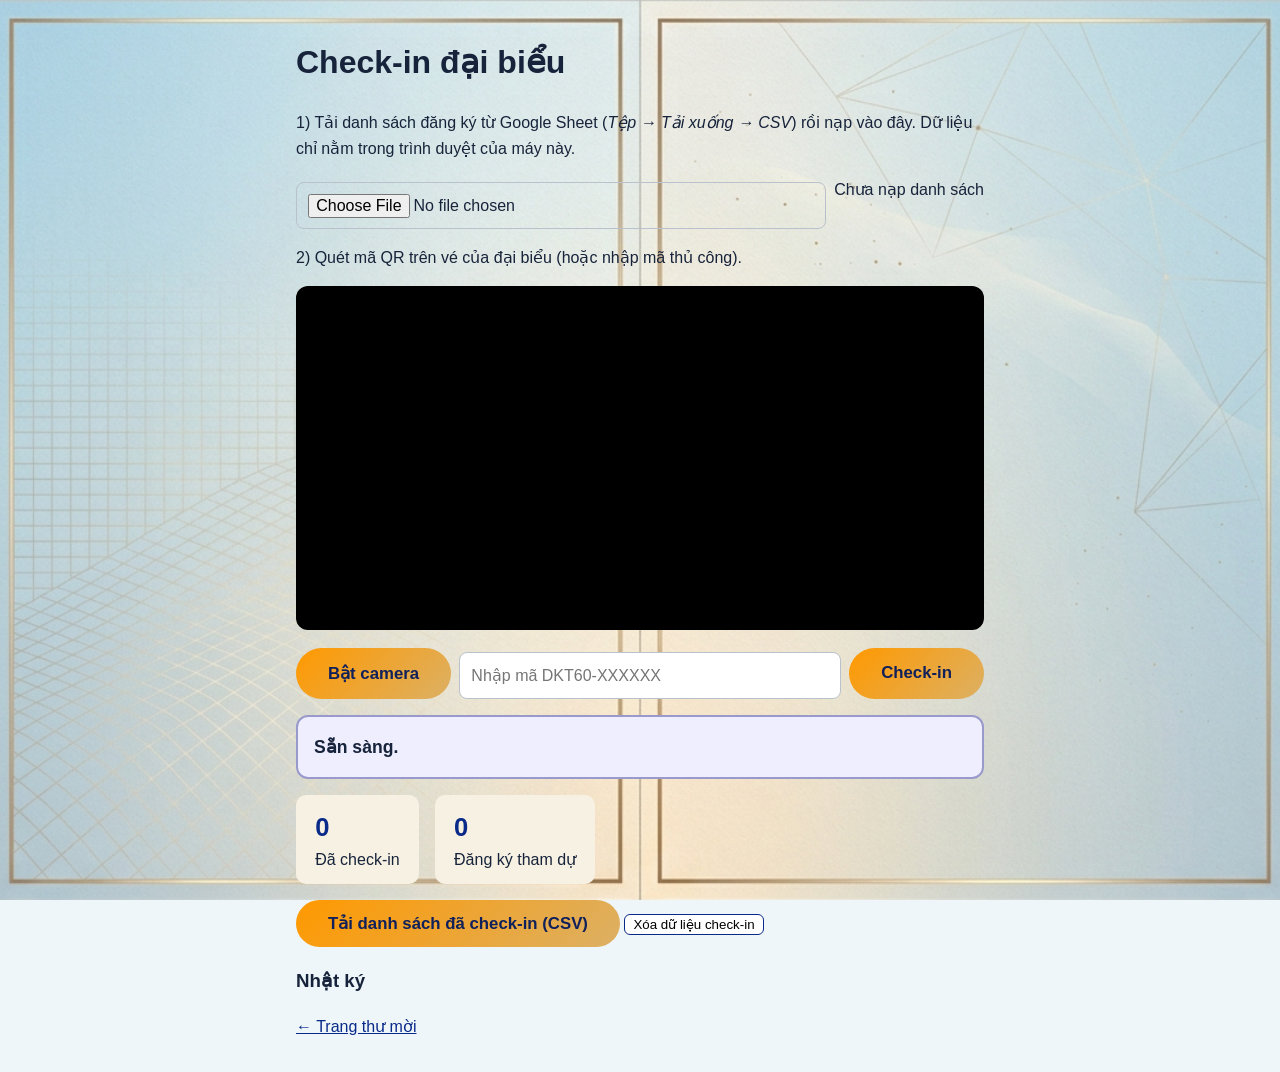
==== checkin.html @ c57fd4f1 "Ve check-in QR va trang check-in" ====
<!DOCTYPE html>
<html lang="vi"><head><meta charset="UTF-8"><meta name="viewport" content="width=device-width,initial-scale=1">
<meta name="robots" content="noindex">
<title>Check-in – 60 năm ĐKT</title><link rel="stylesheet" href="style.css">
<style>
.ck{max-width:720px;margin:0 auto;padding:1rem}
video{width:100%;border-radius:12px;background:#000;max-height:50vh;object-fit:cover}
.res{padding:1rem;border-radius:12px;margin:1rem 0;font-size:1.1rem;font-weight:600;background:#eef;border:2px solid #99c}
.res.ok{background:#e8f7e8;border-color:#3a8a3a}.res.dup{background:#fff3d6;border-color:#e0a000}.res.bad{background:#fde7e7;border-color:#b3261e}
.row{display:flex;gap:.5rem;flex-wrap:wrap;margin:.6rem 0}.row input{flex:1;min-width:160px}
#log{font-size:.85rem}
</style></head>
<body><div class="ck">
<h1>Check-in đại biểu</h1>
<p>1) Tải danh sách đăng ký từ Google Sheet (<i>Tệp → Tải xuống → CSV</i>) rồi nạp vào đây. Dữ liệu chỉ nằm trong trình duyệt của máy này.</p>
<div class="row"><input type="file" id="csvIn" accept=".csv"><span id="loaded">Chưa nạp danh sách</span></div>
<p>2) Quét mã QR trên vé của đại biểu (hoặc nhập mã thủ công).</p>
<video id="v" playsinline muted></video>
<div class="row"><button class="btn" id="cam">Bật camera</button>
<input id="man" placeholder="Nhập mã DKT60-XXXXXX" maxlength="20"><button class="btn" id="add">Check-in</button></div>
<div class="res" id="res">Sẵn sàng.</div>
<div class="stats" id="stats"></div>
<button class="btn" id="exp">Tải danh sách đã check-in (CSV)</button>
<button class="mini" id="clr">Xóa dữ liệu check-in</button>
<h3>Nhật ký</h3><div id="log"></div>
<p><a href="index.html">← Trang thư mời</a></p>
</div>
<script src="vendor/jsQR.js"></script>
<script>
"use strict";
const $=s=>document.querySelector(s), KEY="dkt60_checkin", REG="dkt60_reglist";
const CODE_RE=/^DKT60-[A-Z2-9]{6}$/;
let reg=JSON.parse(localStorage.getItem(REG)||"{}");      // mã -> {hoTen,donVi,thamDu,nguoiDiCung}
let done=JSON.parse(localStorage.getItem(KEY)||"{}");     // mã -> {thoiGian,hoTen,donVi}
const esc=s=>String(s??"").replace(/[&<>"]/g,c=>({"&":"&amp;","<":"&lt;",">":"&gt;",'"':"&quot;"}[c]));

function parseCSV(t){const rows=[];let r=[],f="",q=false;t=t.replace(/^\ufeff/,"");
 for(let i=0;i<t.length;i++){const c=t[i];
  if(q){if(c=='"'){if(t[i+1]=='"'){f+='"';i++}else q=false}else f+=c}
  else if(c=='"')q=true;else if(c==","){r.push(f);f=""}
  else if(c=="\n"){r.push(f.replace(/\r$/,""));rows.push(r);r=[];f=""}else f+=c}
 if(f||r.length){r.push(f);rows.push(r)} return rows}

$("#csvIn").onchange=async e=>{
 const rows=parseCSV(await e.target.files[0].text()); if(rows.length<2) return alert("File rỗng");
 const head=rows[0].map(h=>h.trim().toLowerCase());
 const idx=(...k)=>head.findIndex(h=>k.some(x=>h.includes(x)));
 let ic=idx("madangky","mã đăng ký","ma dang ky");
 if(ic<0) ic=rows[1].findIndex(c=>CODE_RE.test(c.trim()));       // dự phòng: cột chứa mã
 if(ic<0) return alert("Không tìm thấy cột Mã đăng ký trong file.");
 const iN=idx("hoten","họ"),iD=idx("donvi","đơn vị"),iT=idx("thamdu","tham dự"),iP=idx("nguoidicung","đi cùng");
 reg={}; let dupCnt=0;
 rows.slice(1).forEach(r=>{const c=(r[ic]||"").trim(); if(!CODE_RE.test(c)) return; if(reg[c]) dupCnt++;
  reg[c]={hoTen:r[iN]||"",donVi:r[iD]||"",thamDu:r[iT]||"",nguoiDiCung:r[iP]||"0"}});
 localStorage.setItem(REG,JSON.stringify(reg)); show();
 if(dupCnt) alert("Cảnh báo: có "+dupCnt+" mã bị trùng trong danh sách.");
};

function msg(cls,html){const r=$("#res");r.className="res "+cls;r.innerHTML=html}
function checkin(raw){
 const code=String(raw||"").trim().toUpperCase();
 if(!CODE_RE.test(code)) return msg("bad","❌ Mã không hợp lệ: "+esc(code));
 const info=reg[code];
 if(Object.keys(reg).length && !info) return msg("bad","❌ Mã <b>"+code+"</b> không có trong danh sách đăng ký.");
 if(info && info.thamDu && info.thamDu!=="Có") return msg("bad","⚠ "+esc(info.hoTen)+" đã đăng ký <b>KHÔNG tham dự</b>.");
 if(done[code]) return msg("dup","⚠ Đã check-in lúc "+new Date(done[code].thoiGian).toLocaleTimeString("vi-VN")+" — "+esc(done[code].hoTen||code));
 done[code]={thoiGian:new Date().toISOString(),hoTen:info?.hoTen||"",donVi:info?.donVi||"",nguoiDiCung:info?.nguoiDiCung||"0"};
 localStorage.setItem(KEY,JSON.stringify(done));
 msg("ok","✅ <b>"+esc(info?.hoTen||code)+"</b><br>"+esc(info?.donVi||"")+(info&&+info.nguoiDiCung?"<br>Đi cùng: "+esc(info.nguoiDiCung)+" người":"")); show();
}
function show(){
 const n=Object.keys(reg).length, yes=Object.values(reg).filter(x=>x.thamDu==="Có").length, d=Object.keys(done).length;
 $("#loaded").textContent=n?`Đã nạp ${n} đăng ký`:"Chưa nạp danh sách";
 $("#stats").innerHTML=`<div><b>${d}</b>Đã check-in</div><div><b>${yes}</b>Đăng ký tham dự</div>`;
 $("#log").innerHTML=Object.entries(done).sort((a,b)=>b[1].thoiGian.localeCompare(a[1].thoiGian)).slice(0,30)
  .map(([c,v])=>`${new Date(v.thoiGian).toLocaleTimeString("vi-VN")} · ${c} · ${esc(v.hoTen)}`).join("<br>");
}
$("#add").onclick=()=>{checkin($("#man").value);$("#man").value=""};
$("#man").onkeydown=e=>{if(e.key==="Enter")$("#add").click()};

// Quét camera bằng jsQR (chạy được cả iPhone/Android)
let stream=null,last="",lastT=0;
$("#cam").onclick=async()=>{
 try{stream=await navigator.mediaDevices.getUserMedia({video:{facingMode:"environment"}});}
 catch{return msg("bad","Không mở được camera (cần HTTPS và cấp quyền).")}
 const v=$("#v");v.srcObject=stream;await v.play();const cv=document.createElement("canvas"),g=cv.getContext("2d",{willReadFrequently:true});
 (function loop(){ if(!stream)return;
  if(v.videoWidth){cv.width=v.videoWidth;cv.height=v.videoHeight;g.drawImage(v,0,0);
   const im=g.getImageData(0,0,cv.width,cv.height),r=jsQR(im.data,im.width,im.height);
   if(r&&r.data&&(r.data!==last||Date.now()-lastT>4000)){last=r.data;lastT=Date.now();checkin(r.data)}}
  requestAnimationFrame(loop)})();
};
$("#exp").onclick=()=>{const q=v=>{v=String(v??"");if(/^[=+\-@]/.test(v))v="'"+v;return '"'+v.replace(/"/g,'""')+'"'};
 const t="\ufeff"+["Mã,Thời gian,Họ tên,Đơn vị,Đi cùng"].concat(Object.entries(done).map(([c,v])=>[c,v.thoiGian,v.hoTen,v.donVi,v.nguoiDiCung].map(q).join(","))).join("\r\n");
 const a=document.createElement("a");a.href=URL.createObjectURL(new Blob([t],{type:"text/csv;charset=utf-8"}));a.download="checkin_60nam_DKT.csv";a.click()};
$("#clr").onclick=()=>{if(confirm("Xóa toàn bộ dữ liệu check-in trên máy này?")){done={};localStorage.removeItem(KEY);show()}};
show();
</script></body></html>
---- style.css ----
/* Bảng màu theo thư mời bản cứng: xanh dương #0000CC/#0070C0, cam #FF9900, vàng đồng #DCB064, nền trời xanh nhạt – kem */
:root{--navy:#0a2a8a;--blue:#0070c0;--royal:#0000cc;--gold:#b98a3e;--gold-l:#dcb064;--orange:#ff9900;--sand:#f7f1e3;--sky:#dff0f8;--ink:#17233a;--red:#b3261e}
*{box-sizing:border-box}
html{scroll-behavior:smooth}
body{margin:0;font-family:"Segoe UI",Roboto,Arial,sans-serif;color:var(--ink);line-height:1.6;background:#eef6fa url(assets/nen_vang_dong.png) center/cover fixed}
a{color:var(--navy)}
.nav{position:sticky;top:0;z-index:10;display:flex;justify-content:space-between;align-items:center;padding:.5rem 1.2rem;background:rgba(255,255,255,.92);backdrop-filter:blur(6px);border-bottom:2px solid var(--gold-l)}
.nav a{color:var(--navy);text-decoration:none;margin-left:1rem;font-size:.95rem;font-weight:600}
.nav a:hover{color:var(--orange)}
.nav .brand{display:flex;align-items:center;gap:.5rem;font-weight:800;color:var(--royal);margin:0;letter-spacing:.06em}
.nav .brand img{height:34px;width:34px}
/* Banner: ảnh tòa nhà trường làm nền, chữ ở vùng trời phía trên */
.hero{text-align:center;color:var(--navy);padding:2.2rem 1rem calc(34vw + 1rem);background:linear-gradient(180deg,rgba(223,240,248,.2),rgba(255,255,255,0) 60%),url(assets/banner_utc.jpg) center bottom/cover no-repeat,var(--sky);position:relative;border-bottom:4px solid var(--gold-l)}
.hero .logo{width:84px;height:84px;filter:drop-shadow(0 2px 4px rgba(0,0,0,.25))}
.hero .org{letter-spacing:.1em;font-size:.95rem;font-weight:700;color:var(--royal);margin:.4rem 0}
.hero h1{font-size:clamp(2.8rem,9vw,5.6rem);margin:.2rem 0;line-height:1.05;font-weight:900;color:var(--orange);text-shadow:0 2px 0 #fff,0 4px 10px rgba(185,138,62,.35)}
.hero h1 span{display:block;font-size:.42em;color:var(--royal);letter-spacing:.06em;text-shadow:0 1px 0 #fff}
.hero .sub{font-weight:800;letter-spacing:.1em;color:var(--blue);font-size:1.15rem;margin:.2rem 0}
.hero .years{display:inline-block;font-size:1.8rem;font-weight:800;margin:.3rem 0;color:var(--royal);padding:0 1.4rem;border-top:2px solid var(--gold);border-bottom:2px solid var(--gold)}
.hero .slogan{font-style:italic;font-weight:600;color:var(--navy);margin:.5rem 0}
.countdown{display:flex;justify-content:center;gap:.7rem;margin:1rem 0;flex-wrap:wrap}
.countdown div{background:rgba(255,255,255,.85);border:1.5px solid var(--gold-l);border-radius:10px;padding:.4rem .9rem;min-width:70px;color:var(--navy);font-weight:600}
.countdown b{display:block;font-size:1.6rem;color:var(--royal)}
.btn{display:inline-block;background:linear-gradient(135deg,var(--orange),var(--gold-l));color:#10205a;border:0;border-radius:999px;padding:.8rem 2rem;font-size:1.05rem;font-weight:700;cursor:pointer;text-decoration:none}
.btn:hover{filter:brightness(1.08)}
.btn:disabled{opacity:.6;cursor:wait}
.sec{max-width:980px;margin:1.5rem auto;padding:2.5rem 1.4rem;background:rgba(255,255,255,.82);border:2px solid var(--gold-l);border-radius:6px;outline:1px solid rgba(185,138,62,.5);outline-offset:-8px}
.sec.alt{max-width:980px;background:rgba(255,248,232,.88)}
.sec.alt>*{max-width:900px;margin-left:auto;margin-right:auto}
h2{text-align:center;color:var(--royal);letter-spacing:.12em;margin:0 0 1rem}
h2::after{content:"";display:block;width:80px;height:3px;background:linear-gradient(90deg,var(--orange),var(--gold-l));margin:.6rem auto 0}
.lead{text-align:center;font-size:1.1rem}
.who,.note{text-align:center}
.sign{text-align:right;margin-top:2rem}
.cards{display:grid;grid-template-columns:repeat(auto-fit,minmax(280px,1fr));gap:1.2rem;margin:1.5rem auto}
.card{background:#fff;border:1px solid #e3d9bf;border-radius:14px;padding:1.2rem 1.4rem;box-shadow:0 4px 14px rgba(0,0,0,.05)}
.card h3{margin:.2rem 0 .4rem;color:var(--navy)}
.pay{text-align:center}
.pay img{max-width:240px;width:100%;border-radius:12px}
.mini{border:1px solid var(--navy);background:#fff;border-radius:6px;cursor:pointer;padding:.1rem .5rem}
.timeline{list-style:none;padding:0;border-left:3px solid var(--gold)}
.timeline li{position:relative;margin:0 0 1.5rem;padding-left:1.4rem}
.timeline li::before{content:"";position:absolute;left:-9px;top:.4rem;width:15px;height:15px;border-radius:50%;background:var(--navy);border:3px solid var(--gold)}
.timeline time{font-weight:700;color:#fff;background:var(--blue);padding:.1rem .6rem;border-radius:6px}
.timeline h3{margin:.6rem 0 .2rem;color:var(--navy)}
form{background:#fff;border:1px solid #e3d9bf;border-radius:14px;padding:1.4rem;box-shadow:0 4px 14px rgba(0,0,0,.05)}
.grid{display:grid;grid-template-columns:repeat(auto-fit,minmax(250px,1fr));gap:1rem}
label{display:block;font-weight:600;margin-bottom:.9rem}
input:not([type=radio]):not([type=checkbox]),select,textarea{display:block;width:100%;margin-top:.3rem;padding:.6rem .7rem;border:1px solid #b9c2cc;border-radius:8px;font:inherit}
input:focus,select:focus,textarea:focus{outline:2px solid var(--gold);border-color:var(--gold)}
fieldset{border:1px solid #d8dee5;border-radius:10px;margin:0 0 1rem}
legend{font-weight:700;color:var(--navy);padding:0 .4rem}
.inline{display:inline-block;font-weight:500;margin-right:1.2rem}
.consent{display:block}
.err{color:var(--red);font-weight:600;min-height:1.4em}
.success{background:#eef8ee;border:2px solid #3a8a3a;border-radius:14px;padding:1.5rem;text-align:center}
.success b{font-size:1.5rem;color:var(--navy);letter-spacing:.08em}
#qrTicket{margin:1rem 0}
footer{text-align:center;background:var(--royal);color:#fff;padding:1.2rem;font-size:.9rem;border-top:4px solid var(--gold-l)}
footer a{color:var(--gold-l)}
/* Admin */
.adm{max-width:1200px;margin:0 auto;padding:1.5rem}
.adm table{width:100%;border-collapse:collapse;font-size:.88rem;display:block;overflow-x:auto}
.adm th,.adm td{border:1px solid #ccd;padding:.4rem .5rem;text-align:left;white-space:nowrap}
.adm th{background:var(--navy);color:#fff}
.stats{display:flex;gap:1rem;flex-wrap:wrap;margin:1rem 0}
.stats div{background:var(--sand);border-radius:10px;padding:.7rem 1.2rem}
.stats b{display:block;font-size:1.6rem;color:var(--navy)}
@media(max-width:600px){.nav .links a{margin-left:.6rem;font-size:.85rem}}
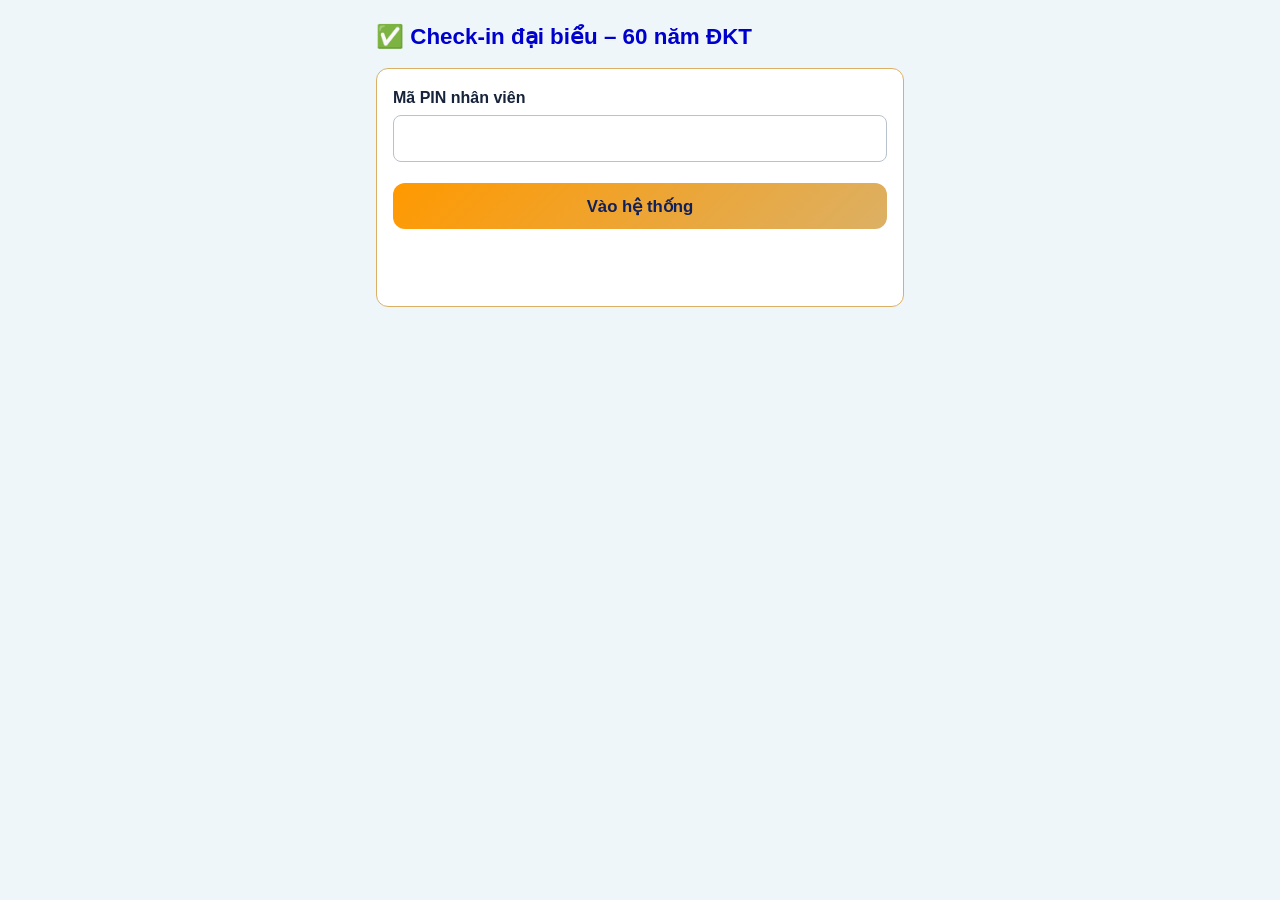
==== commit 90483632: "Check-in qua Google Sheet: QR link, PIN, cap nhat tick" ====
--- a/checkin.html
+++ b/checkin.html
@@ -1,98 +1,188 @@
 <!DOCTYPE html>
 <html lang="vi"><head><meta charset="UTF-8"><meta name="viewport" content="width=device-width,initial-scale=1">
-<meta name="robots" content="noindex">
+<meta name="robots" content="noindex,nofollow">
 <title>Check-in – 60 năm ĐKT</title><link rel="stylesheet" href="style.css">
 <style>
-.ck{max-width:720px;margin:0 auto;padding:1rem}
-video{width:100%;border-radius:12px;background:#000;max-height:50vh;object-fit:cover}
-.res{padding:1rem;border-radius:12px;margin:1rem 0;font-size:1.1rem;font-weight:600;background:#eef;border:2px solid #99c}
-.res.ok{background:#e8f7e8;border-color:#3a8a3a}.res.dup{background:#fff3d6;border-color:#e0a000}.res.bad{background:#fde7e7;border-color:#b3261e}
-.row{display:flex;gap:.5rem;flex-wrap:wrap;margin:.6rem 0}.row input{flex:1;min-width:160px}
-#log{font-size:.85rem}
+body{background:#eef6fa}
+.ck{max-width:560px;margin:0 auto;padding:1rem}
+.ck h1{color:var(--royal);font-size:1.4rem;margin:.2rem 0}
+.box{background:#fff;border:1.5px solid var(--gold-l);border-radius:12px;padding:1rem;margin:.8rem 0}
+video{width:100%;border-radius:10px;background:#000;max-height:42vh;object-fit:cover;display:none}
+.row{display:flex;gap:.5rem;flex-wrap:wrap;margin:.5rem 0}.row>*{flex:1;min-width:120px}
+.banner{padding:.7rem 1rem;border-radius:10px;font-weight:700;margin:.6rem 0}
+.banner.ok{background:#e8f7e8;border:2px solid #3a8a3a}.banner.warn{background:#fff3d6;border:2px solid #e0a000}.banner.bad{background:#fde7e7;border:2px solid #b3261e}
+.big{font-size:1.25rem;font-weight:800;color:var(--navy)}
+.kv{font-size:.92rem;color:#445}.kv b{color:var(--ink)}
+.cnt{display:flex;align-items:center;gap:.6rem}.cnt button{width:48px;height:48px;font-size:1.6rem;border-radius:10px;border:1.5px solid var(--navy);background:#fff}
+.cnt input{text-align:center;font-size:1.5rem;font-weight:800;width:90px;flex:none}
+.btn.full{width:100%;margin:.4rem 0;border-radius:12px}.btn.sec{background:#fff;border:2px solid var(--navy);color:var(--navy)}
+.hit{padding:.6rem;border-bottom:1px solid #ddd;cursor:pointer}.hit:hover{background:#fff8e8}
+.stats{display:flex;gap:.5rem;flex-wrap:wrap}.stats div{flex:1;min-width:110px;text-align:center;background:var(--sand);border-radius:10px;padding:.4rem}
+.stats b{display:block;font-size:1.4rem;color:var(--navy)}
 </style></head>
 <body><div class="ck">
-<h1>Check-in đại biểu</h1>
-<p>1) Tải danh sách đăng ký từ Google Sheet (<i>Tệp → Tải xuống → CSV</i>) rồi nạp vào đây. Dữ liệu chỉ nằm trong trình duyệt của máy này.</p>
-<div class="row"><input type="file" id="csvIn" accept=".csv"><span id="loaded">Chưa nạp danh sách</span></div>
-<p>2) Quét mã QR trên vé của đại biểu (hoặc nhập mã thủ công).</p>
-<video id="v" playsinline muted></video>
-<div class="row"><button class="btn" id="cam">Bật camera</button>
-<input id="man" placeholder="Nhập mã DKT60-XXXXXX" maxlength="20"><button class="btn" id="add">Check-in</button></div>
-<div class="res" id="res">Sẵn sàng.</div>
-<div class="stats" id="stats"></div>
-<button class="btn" id="exp">Tải danh sách đã check-in (CSV)</button>
-<button class="mini" id="clr">Xóa dữ liệu check-in</button>
-<h3>Nhật ký</h3><div id="log"></div>
-<p><a href="index.html">← Trang thư mời</a></p>
+<h1>✅ Check-in đại biểu – 60 năm ĐKT</h1>
+
+<div class="box" id="login">
+  <label>Mã PIN nhân viên<input type="password" id="pin" autocomplete="off" inputmode="text"></label>
+  <button class="btn full" id="pinGo">Vào hệ thống</button>
+  <p id="pinErr" class="err"></p>
 </div>
+
+<div id="main" hidden>
+  <div class="box"><div class="stats" id="stats">Đang tải thống kê…</div></div>
+
+  <div class="box">
+    <button class="btn full" id="cam">📷 Quét QR trên vé</button>
+    <video id="v" playsinline muted></video>
+    <div class="row"><input id="q" placeholder="Tìm theo tên / SĐT / mã (khi mất vé)"><button class="btn sec" id="qGo">Tìm</button></div>
+    <div id="hits"></div>
+  </div>
+
+  <div class="box" id="card" hidden>
+    <div id="banner"></div>
+    <div class="kv" id="meta"></div>
+    <label>Họ và tên<input id="f_hoTen"></label>
+    <label>Chức danh<input id="f_chucDanh"></label>
+    <label>Đơn vị<input id="f_donVi"></label>
+    <label>Số điện thoại<input id="f_sdt" type="tel"></label>
+    <label>Ăn uống / ghi chú tiệc<input id="f_anUong"></label>
+    <label>Số người thực tế tham dự (tính cả đại biểu)
+      <div class="cnt"><button type="button" id="minus">−</button><input id="f_so" type="number" min="0" max="50"><button type="button" id="plus">+</button></div>
+    </label>
+    <label>Ghi chú check-in<input id="f_ghiChu" maxlength="300"></label>
+    <button class="btn full" id="save">Cập nhật & Check-in</button>
+    <button class="btn full sec" id="next">Quét người tiếp theo</button>
+    <p id="saveErr" class="err"></p>
+  </div>
+  <p><a href="index.html">← Trang thư mời</a> · <a href="#" id="logout">Đăng xuất</a></p>
+</div>
+</div>
+
 <script src="vendor/jsQR.js"></script>
+<script src="config.js"></script>
 <script>
 "use strict";
-const $=s=>document.querySelector(s), KEY="dkt60_checkin", REG="dkt60_reglist";
-const CODE_RE=/^DKT60-[A-Z2-9]{6}$/;
-let reg=JSON.parse(localStorage.getItem(REG)||"{}");      // mã -> {hoTen,donVi,thamDu,nguoiDiCung}
-let done=JSON.parse(localStorage.getItem(KEY)||"{}");     // mã -> {thoiGian,hoTen,donVi}
-const esc=s=>String(s??"").replace(/[&<>"]/g,c=>({"&":"&amp;","<":"&lt;",">":"&gt;",'"':"&quot;"}[c]));
+const $ = s => document.querySelector(s), EP = window.CONFIG.endpoint;
+const CODE_RE = /^DKT60-[A-Z2-9]{6}$/;
+const esc = s => String(s ?? "").replace(/[&<>"]/g, c => ({"&":"&amp;","<":"&lt;",">":"&gt;",'"':"&quot;"}[c]));
+let pin = localStorage.getItem("dkt60_pin") || "", cur = null, busy = false;
 
-function parseCSV(t){const rows=[];let r=[],f="",q=false;t=t.replace(/^\ufeff/,"");
- for(let i=0;i<t.length;i++){const c=t[i];
-  if(q){if(c=='"'){if(t[i+1]=='"'){f+='"';i++}else q=false}else f+=c}
-  else if(c=='"')q=true;else if(c==","){r.push(f);f=""}
-  else if(c=="\n"){r.push(f.replace(/\r$/,""));rows.push(r);r=[];f=""}else f+=c}
- if(f||r.length){r.push(f);rows.push(r)} return rows}
+async function api(params) {
+  if (!EP) throw new Error("Chưa cấu hình endpoint trong config.js");
+  const ctl = new AbortController(), t = setTimeout(() => ctl.abort(), 20000);
+  try {
+    const r = await fetch(EP + "?" + new URLSearchParams({ ...params, pin }), { signal: ctl.signal });
+    return await r.json();
+  } catch (e) { return { ok: false, error: e.name === "AbortError" ? "Hết thời gian chờ – kiểm tra mạng" : "Lỗi kết nối: " + e.message }; }
+  finally { clearTimeout(t); }
+}
 
-$("#csvIn").onchange=async e=>{
- const rows=parseCSV(await e.target.files[0].text()); if(rows.length<2) return alert("File rỗng");
- const head=rows[0].map(h=>h.trim().toLowerCase());
- const idx=(...k)=>head.findIndex(h=>k.some(x=>h.includes(x)));
- let ic=idx("madangky","mã đăng ký","ma dang ky");
- if(ic<0) ic=rows[1].findIndex(c=>CODE_RE.test(c.trim()));       // dự phòng: cột chứa mã
- if(ic<0) return alert("Không tìm thấy cột Mã đăng ký trong file.");
- const iN=idx("hoten","họ"),iD=idx("donvi","đơn vị"),iT=idx("thamdu","tham dự"),iP=idx("nguoidicung","đi cùng");
- reg={}; let dupCnt=0;
- rows.slice(1).forEach(r=>{const c=(r[ic]||"").trim(); if(!CODE_RE.test(c)) return; if(reg[c]) dupCnt++;
-  reg[c]={hoTen:r[iN]||"",donVi:r[iD]||"",thamDu:r[iT]||"",nguoiDiCung:r[iP]||"0"}});
- localStorage.setItem(REG,JSON.stringify(reg)); show();
- if(dupCnt) alert("Cảnh báo: có "+dupCnt+" mã bị trùng trong danh sách.");
+function extractCode(txt) {
+  txt = String(txt || "").trim();
+  try { const c = new URL(txt).searchParams.get("c"); if (c) txt = c; } catch {}
+  txt = txt.toUpperCase();
+  return CODE_RE.test(txt) ? txt : "";
+}
+
+/* --- Đăng nhập PIN --- */
+async function enter() {
+  $("#pinErr").textContent = "";
+  const r = await api({ action: "stats" });
+  if (!r.ok) { $("#pinErr").textContent = r.error === "PIN" ? "Sai PIN (hoặc chưa đặt PIN trong Apps Script)." : r.error; return false; }
+  localStorage.setItem("dkt60_pin", pin);
+  $("#login").hidden = true; $("#main").hidden = false; showStats(r);
+  const c = extractCode(new URLSearchParams(location.search).get("c"));
+  if (c) lookup(c);
+  return true;
+}
+$("#pinGo").onclick = () => { pin = $("#pin").value.trim(); enter(); };
+$("#pin").onkeydown = e => { if (e.key === "Enter") $("#pinGo").click(); };
+$("#logout").onclick = e => { e.preventDefault(); localStorage.removeItem("dkt60_pin"); location.href = "checkin.html"; };
+function showStats(r) {
+  $("#stats").innerHTML = `<div><b>${r.daCheckIn}</b>Đã check-in</div><div><b>${r.dangKyCoMat}</b>ĐK tham dự</div>` +
+    `<div><b>${r.tongNguoiThucTe}</b>Người có mặt</div><div><b>${r.tongNguoiDuKien}</b>Người dự kiến</div>`;
+}
+async function refreshStats() { const r = await api({ action: "stats" }); if (r.ok) showStats(r); }
+
+/* --- Tra cứu & hiển thị --- */
+async function lookup(code) {
+  stopCam(); $("#hits").innerHTML = "";
+  setBanner("warn", "Đang tra cứu " + esc(code) + "…"); $("#card").hidden = false;
+  const r = await api({ action: "lookup", code });
+  if (!r.ok) { setBanner("bad", "❌ " + esc(r.error)); fillForm(null); return; }
+  fillForm(r.rec);
+}
+function setBanner(cls, html) { $("#banner").innerHTML = `<div class="banner ${cls}">${html}</div>`; }
+function fillForm(rec) {
+  cur = rec; $("#saveErr").textContent = "";
+  $("#save").disabled = $("#next").disabled = false;
+  $("#card").querySelectorAll("input,button#save").forEach(el => el.disabled = !rec && el.id !== "");
+  if (!rec) { $("#meta").innerHTML = ""; return; }
+  $("#card").querySelectorAll("input,button").forEach(el => el.disabled = false);
+  for (const k of ["hoTen","chucDanh","donVi","sdt","anUong"]) $("#f_" + k).value = rec[k] ?? "";
+  $("#f_so").value = rec.soNguoiThucTe ?? (rec.thamDu === "Không" ? 1 : 1 + rec.nguoiDiCung);
+  $("#f_ghiChu").value = rec.ghiChuCheckIn || "";
+  $("#meta").innerHTML = `<p class="big">${esc(rec.maDangKy)}</p><p>Nhóm: <b>${esc(rec.nhom)}</b> · Đăng ký: <b>${esc(rec.thamDu)}</b> · Đi cùng đăng ký: <b>${rec.nguoiDiCung}</b><br>Nội dung: ${esc(rec.noiDung || "—")}<br>Tham luận: ${esc(rec.thamLuan || "—")}</p>`;
+  if (rec.checkIn) { setBanner("warn", `⚠ ĐÃ check-in lúc ${esc(rec.thoiGianCheckIn)} (${rec.soNguoiThucTe ?? "?"} người). Bấm "Cập nhật" nếu muốn sửa lại.`); $("#save").textContent = "Cập nhật lại thông tin"; }
+  else if (rec.thamDu !== "Có") { setBanner("warn", "⚠ Đại biểu này đăng ký KHÔNG tham dự – vẫn có thể check-in nếu có mặt."); $("#save").textContent = "Cập nhật & Check-in"; }
+  else { setBanner("ok", "✅ Đăng ký hợp lệ – kiểm tra thông tin rồi bấm Cập nhật."); $("#save").textContent = "Cập nhật & Check-in"; }
+}
+$("#minus").onclick = () => $("#f_so").value = Math.max(0, (+$("#f_so").value || 0) - 1);
+$("#plus").onclick = () => $("#f_so").value = Math.min(50, (+$("#f_so").value || 0) + 1);
+
+/* --- Cập nhật = tick check-in vào Google Sheet --- */
+$("#save").onclick = async () => {
+  if (!cur || busy) return;
+  const so = Number($("#f_so").value);
+  if (!Number.isInteger(so) || so < 0 || so > 50) { $("#saveErr").textContent = "Số người phải là số nguyên từ 0 đến 50."; return; }
+  busy = true; $("#save").disabled = true; $("#save").textContent = "Đang cập nhật…"; $("#saveErr").textContent = "";
+  const r = await api({
+    action: "checkin", code: cur.maDangKy, force: cur.checkIn ? "1" : "0", soNguoi: so,
+    hoTen: $("#f_hoTen").value.trim(), chucDanh: $("#f_chucDanh").value.trim(), donVi: $("#f_donVi").value.trim(),
+    sdt: $("#f_sdt").value.trim(), anUong: $("#f_anUong").value.trim(), ghiChu: $("#f_ghiChu").value.trim()
+  });
+  busy = false; $("#save").disabled = false;
+  if (!r.ok) { $("#saveErr").textContent = "❌ " + (r.error || "Không cập nhật được – thử lại"); $("#save").textContent = "Thử lại"; return; }
+  cur = r.rec;
+  setBanner("ok", `✅ Đã CHECK-IN: <b>${esc(cur.hoTen)}</b> – ${cur.soNguoiThucTe} người (${esc(cur.thoiGianCheckIn)})`);
+  $("#save").textContent = "Cập nhật lại thông tin"; refreshStats();
+  if (navigator.vibrate) navigator.vibrate(150);
 };
+$("#next").onclick = () => { $("#card").hidden = true; cur = null; startCam(); };
 
-function msg(cls,html){const r=$("#res");r.className="res "+cls;r.innerHTML=html}
-function checkin(raw){
- const code=String(raw||"").trim().toUpperCase();
- if(!CODE_RE.test(code)) return msg("bad","❌ Mã không hợp lệ: "+esc(code));
- const info=reg[code];
- if(Object.keys(reg).length && !info) return msg("bad","❌ Mã <b>"+code+"</b> không có trong danh sách đăng ký.");
- if(info && info.thamDu && info.thamDu!=="Có") return msg("bad","⚠ "+esc(info.hoTen)+" đã đăng ký <b>KHÔNG tham dự</b>.");
- if(done[code]) return msg("dup","⚠ Đã check-in lúc "+new Date(done[code].thoiGian).toLocaleTimeString("vi-VN")+" — "+esc(done[code].hoTen||code));
- done[code]={thoiGian:new Date().toISOString(),hoTen:info?.hoTen||"",donVi:info?.donVi||"",nguoiDiCung:info?.nguoiDiCung||"0"};
- localStorage.setItem(KEY,JSON.stringify(done));
- msg("ok","✅ <b>"+esc(info?.hoTen||code)+"</b><br>"+esc(info?.donVi||"")+(info&&+info.nguoiDiCung?"<br>Đi cùng: "+esc(info.nguoiDiCung)+" người":"")); show();
+/* --- Tìm thủ công (mất vé) --- */
+$("#qGo").onclick = async () => {
+  const q = $("#q").value.trim(); if (q.length < 2) return;
+  $("#hits").textContent = "Đang tìm…";
+  const r = await api({ action: "search", q });
+  if (!r.ok) { $("#hits").textContent = "❌ " + r.error; return; }
+  $("#hits").innerHTML = r.list.length ? r.list.map(x =>
+    `<div class="hit" data-c="${esc(x.maDangKy)}"><b>${esc(x.hoTen)}</b> – ${esc(x.donVi)}<br><small>${esc(x.sdt)} · ${esc(x.maDangKy)} ${x.checkIn ? "· ✅ đã check-in" : ""}</small></div>`).join("") : "Không có kết quả.";
+};
+$("#q").onkeydown = e => { if (e.key === "Enter") $("#qGo").click(); };
+$("#hits").onclick = e => { const h = e.target.closest(".hit"); if (h) lookup(h.dataset.c); };
+
+/* --- Camera quét QR (jsQR – chạy cả iPhone & Android) --- */
+let stream = null;
+async function startCam() {
+  try { stream = await navigator.mediaDevices.getUserMedia({ video: { facingMode: "environment" } }); }
+  catch { alert("Không mở được camera. Cần HTTPS và cho phép quyền camera."); return; }
+  const v = $("#v"); v.style.display = "block"; v.srcObject = stream; await v.play();
+  const cv = document.createElement("canvas"), g = cv.getContext("2d", { willReadFrequently: true });
+  (function loop() {
+    if (!stream) return;
+    if (v.videoWidth) {
+      cv.width = v.videoWidth; cv.height = v.videoHeight; g.drawImage(v, 0, 0);
+      const im = g.getImageData(0, 0, cv.width, cv.height), r = jsQR(im.data, im.width, im.height);
+      const c = r && extractCode(r.data);
+      if (c) { if (navigator.vibrate) navigator.vibrate(60); lookup(c); return; }
+    }
+    requestAnimationFrame(loop);
+  })();
 }
-function show(){
- const n=Object.keys(reg).length, yes=Object.values(reg).filter(x=>x.thamDu==="Có").length, d=Object.keys(done).length;
- $("#loaded").textContent=n?`Đã nạp ${n} đăng ký`:"Chưa nạp danh sách";
- $("#stats").innerHTML=`<div><b>${d}</b>Đã check-in</div><div><b>${yes}</b>Đăng ký tham dự</div>`;
- $("#log").innerHTML=Object.entries(done).sort((a,b)=>b[1].thoiGian.localeCompare(a[1].thoiGian)).slice(0,30)
-  .map(([c,v])=>`${new Date(v.thoiGian).toLocaleTimeString("vi-VN")} · ${c} · ${esc(v.hoTen)}`).join("<br>");
-}
-$("#add").onclick=()=>{checkin($("#man").value);$("#man").value=""};
-$("#man").onkeydown=e=>{if(e.key==="Enter")$("#add").click()};
+function stopCam() { if (stream) stream.getTracks().forEach(t => t.stop()); stream = null; $("#v").style.display = "none"; }
+$("#cam").onclick = startCam;
 
-// Quét camera bằng jsQR (chạy được cả iPhone/Android)
-let stream=null,last="",lastT=0;
-$("#cam").onclick=async()=>{
- try{stream=await navigator.mediaDevices.getUserMedia({video:{facingMode:"environment"}});}
- catch{return msg("bad","Không mở được camera (cần HTTPS và cấp quyền).")}
- const v=$("#v");v.srcObject=stream;await v.play();const cv=document.createElement("canvas"),g=cv.getContext("2d",{willReadFrequently:true});
- (function loop(){ if(!stream)return;
-  if(v.videoWidth){cv.width=v.videoWidth;cv.height=v.videoHeight;g.drawImage(v,0,0);
-   const im=g.getImageData(0,0,cv.width,cv.height),r=jsQR(im.data,im.width,im.height);
-   if(r&&r.data&&(r.data!==last||Date.now()-lastT>4000)){last=r.data;lastT=Date.now();checkin(r.data)}}
-  requestAnimationFrame(loop)})();
-};
-$("#exp").onclick=()=>{const q=v=>{v=String(v??"");if(/^[=+\-@]/.test(v))v="'"+v;return '"'+v.replace(/"/g,'""')+'"'};
- const t="\ufeff"+["Mã,Thời gian,Họ tên,Đơn vị,Đi cùng"].concat(Object.entries(done).map(([c,v])=>[c,v.thoiGian,v.hoTen,v.donVi,v.nguoiDiCung].map(q).join(","))).join("\r\n");
- const a=document.createElement("a");a.href=URL.createObjectURL(new Blob([t],{type:"text/csv;charset=utf-8"}));a.download="checkin_60nam_DKT.csv";a.click()};
-$("#clr").onclick=()=>{if(confirm("Xóa toàn bộ dữ liệu check-in trên máy này?")){done={};localStorage.removeItem(KEY);show()}};
-show();
+if (pin) { $("#pin").value = pin; enter().then(ok => { if (!ok) localStorage.removeItem("dkt60_pin"); }); }
 </script></body></html>
